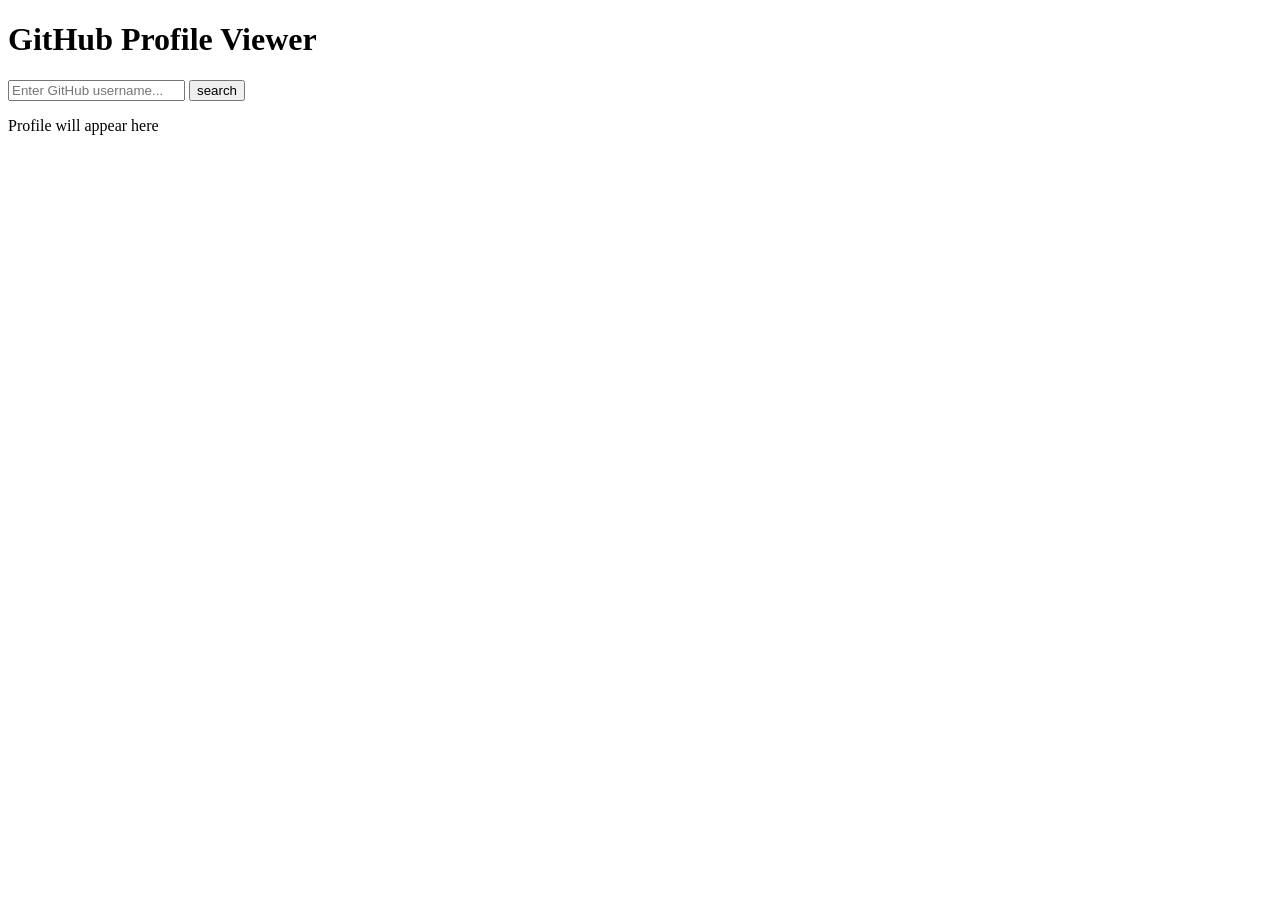
==== index.html @ 86eb736d "basic structure for HTML file" ====
<!DOCTYPE html>
<html lang="en">
<head>
    <meta charset="UTF-8">
    <meta name="viewport" content="width=device-width, initial-scale=1.0">
    <title>GitHub Profile Viewer</title>
    <!-- <script src="https://cdn.tailwindcss.com"></script>       -->
     <script src="./script.js"></script>
</head>
<body>
    <div>
        <h1 >GitHub Profile Viewer</h1>
    </div>
    <div>
        <input id ="userInput" type="text" placeholder="Enter GitHub username..."/>
        <button id="searchButton">search</button>
    </div>
    <div>
        <p>Profile will appear here</p>
    </div>
</body>
</html>
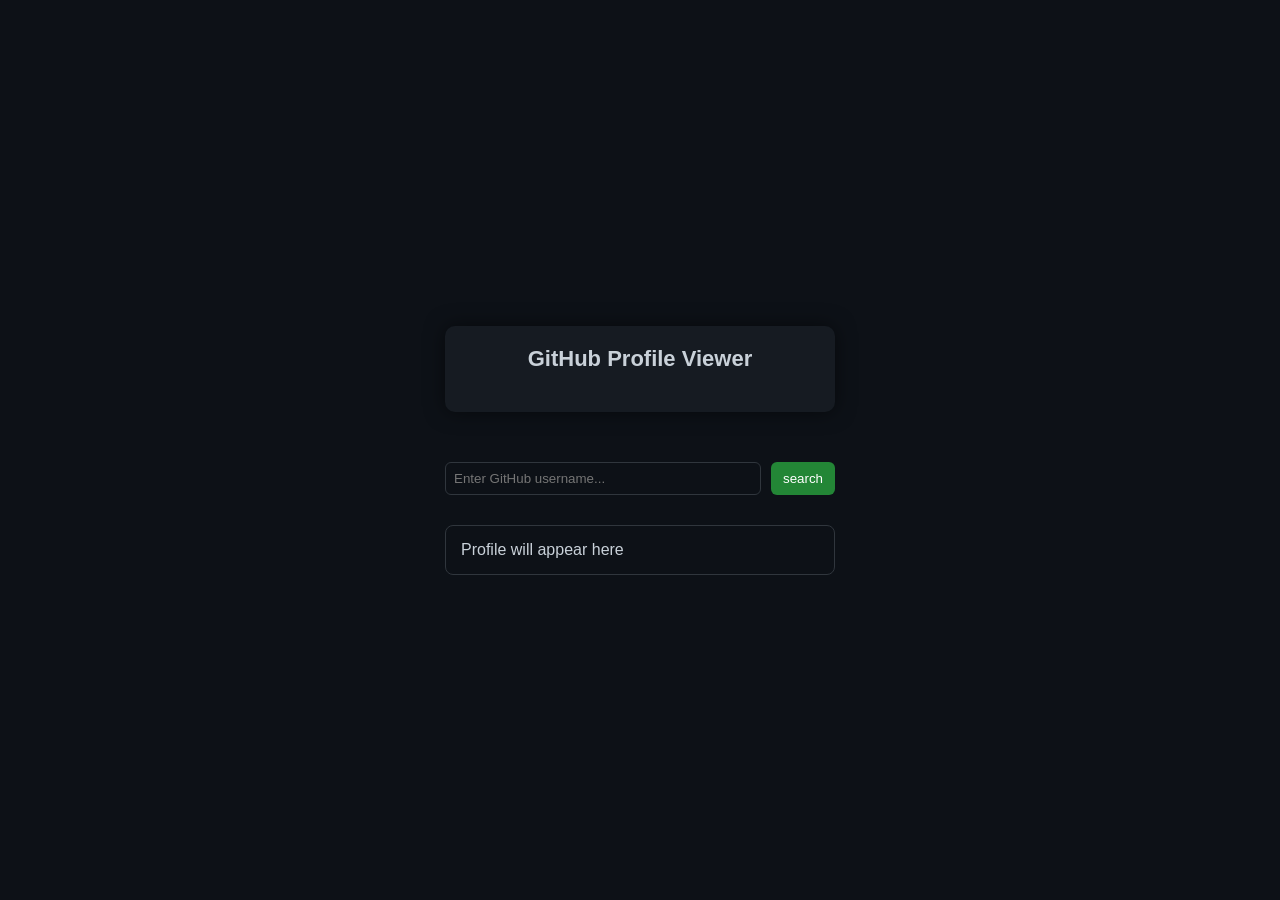
==== commit e14689cf: "added styling" ====
--- a/index.html
+++ b/index.html
@@ -1,22 +1,25 @@
 <!DOCTYPE html>
 <html lang="en">
-<head>
-    <meta charset="UTF-8">
-    <meta name="viewport" content="width=device-width, initial-scale=1.0">
-    <title>GitHub Profile Viewer</title>
-    <!-- <script src="https://cdn.tailwindcss.com"></script>       -->
-     <script src="./script.js"></script>
-</head>
-<body>
-    <div>
-        <h1 >GitHub Profile Viewer</h1>
+    <head>
+        <meta charset="UTF-8">
+        <meta name="viewport" content="width=device-width, initial-scale=1.0">
+        <title>GitHub Profile Viewer</title>
+        <!-- <script src="https://cdn.tailwindcss.com"></script>       -->
+         <link rel="stylesheet" href="./style.css">
+    </head>
+    <body>
+        <div>
+        <div class="titleContainer">
+            <h1 >GitHub Profile Viewer</h1>
+        </div>
+        <div class="searchBox">
+            <input id ="userInput" type="text" placeholder="Enter GitHub username..."/>
+            <button id="searchButton">search</button>
+        </div>
+        <div class="profileBox">
+            <p>Profile will appear here</p>
+        </div>
     </div>
-    <div>
-        <input id ="userInput" type="text" placeholder="Enter GitHub username..."/>
-        <button id="searchButton">search</button>
-    </div>
-    <div>
-        <p>Profile will appear here</p>
-    </div>
-</body>
+        <script src="./script.js"></script>
+    </body>
 </html>
--- a/style.css
+++ b/style.css
@@ -0,0 +1,66 @@
+*{
+    margin: 0;
+    padding: 0;
+}
+body {
+    background-color: #0d1117;
+    color: #c9d1d9;
+    font-family: Arial, sans-serif;
+    height: 100vh;
+    display: flex;
+    justify-content: center;
+    align-items: center;
+}
+.titleContainer {
+    width: 350px;
+    background-color: #161b22;
+    padding: 20px ;
+    border-radius: 10px;
+    box-shadow: 0 0 20px rgba(0,0,0,0.5);
+    text-align: center;
+
+    margin-bottom: 50px;
+}
+.titleContainer:hover {
+    box-shadow: 0 0 30px rgba(0,0,0,0.7);
+}
+h1 {
+    margin-bottom: 20px;
+    font-size: 22px;
+}
+.searchBox {
+    display: flex;
+    gap: 10px;
+    margin-bottom: 30px;
+}
+input {
+    flex: 1;
+    padding: 8px;
+    border-radius: 6px;
+    border: 1px solid #30363d;
+    background-color: #0d1117;
+    color: white;
+}
+input:focus {
+    outline: none;
+    border-color: #58a6ff;
+}
+button {
+    padding: 8px 12px;
+    border: none;
+    border-radius: 6px;
+    background-color: #238636;
+    color: white;
+    cursor: pointer;
+    transition: 0.2s;
+}
+button:hover {
+    background-color: #2ea043;
+}
+.profileBox {
+    background-color: #0d1117;
+    padding: 15px;
+    border-radius: 8px;
+    border: 1px solid #30363d;
+    margin-top: 10px;
+}
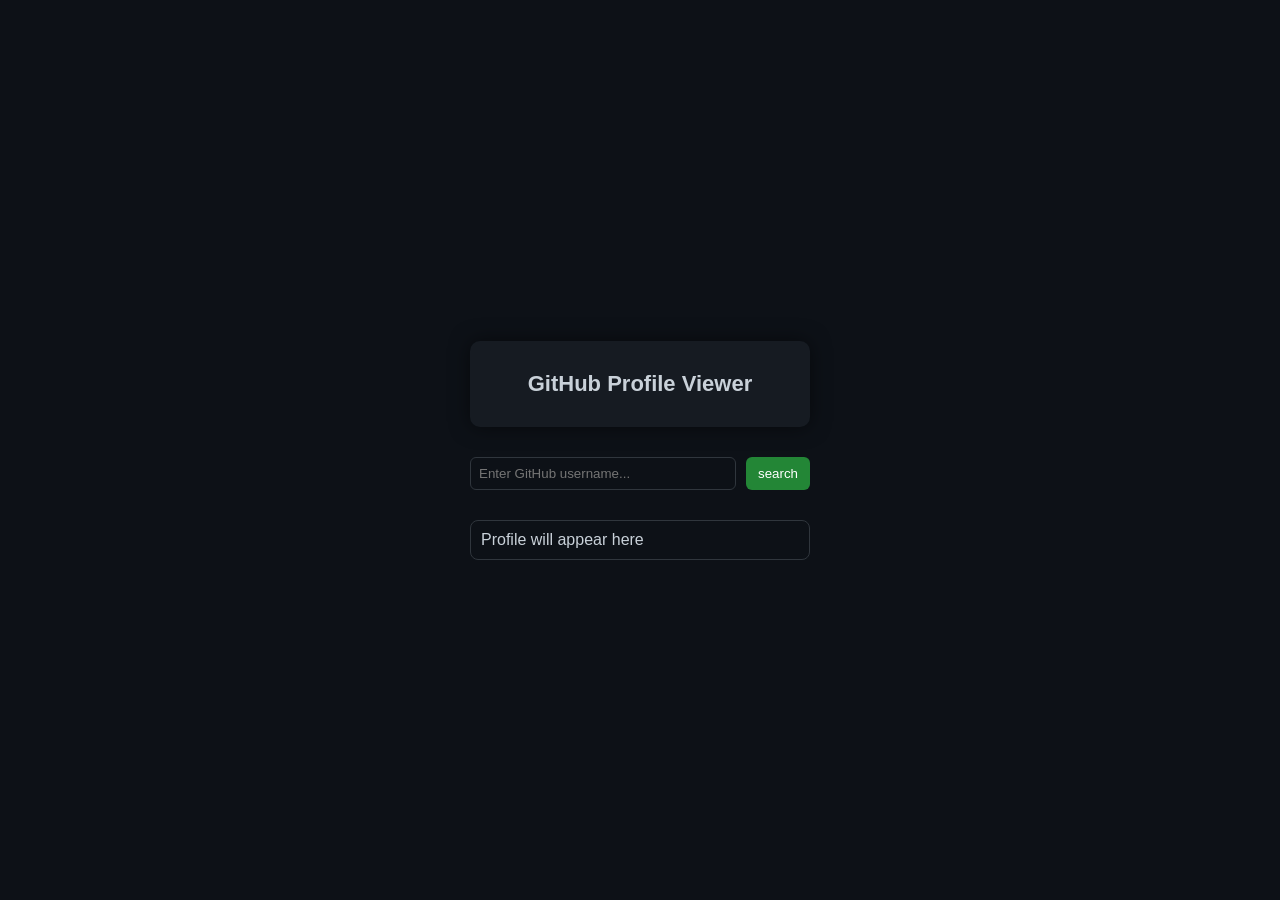
==== commit 8799cfa6: "displayed fetched details under profile section" ====
--- a/index.html
+++ b/index.html
@@ -16,7 +16,7 @@
             <input id ="userInput" type="text" placeholder="Enter GitHub username..."/>
             <button id="searchButton">search</button>
         </div>
-        <div class="profileBox">
+        <div id="profileBox" class="profileBox">
             <p>Profile will appear here</p>
         </div>
     </div>
--- a/style.css
+++ b/style.css
@@ -12,20 +12,20 @@
     align-items: center;
 }
 .titleContainer {
-    width: 350px;
+    width: 320px;
     background-color: #161b22;
-    padding: 20px ;
+    padding: 10px ;
     border-radius: 10px;
     box-shadow: 0 0 20px rgba(0,0,0,0.5);
     text-align: center;
-
-    margin-bottom: 50px;
+    margin-bottom: 30px;
 }
 .titleContainer:hover {
     box-shadow: 0 0 30px rgba(0,0,0,0.7);
 }
 h1 {
     margin-bottom: 20px;
+    margin-top: 20px;
     font-size: 22px;
 }
 .searchBox {
@@ -58,9 +58,30 @@
     background-color: #2ea043;
 }
 .profileBox {
+    /* width: 320px; */
+    /* height: 200px; */
     background-color: #0d1117;
-    padding: 15px;
     border-radius: 8px;
     border: 1px solid #30363d;
     margin-top: 10px;
+    padding: 10px;
+    /* display: flex;
+    justify-content: center;
+    align-items: center; */
+}
+.avatar {
+    width: 80px;
+    height: 80px;
+    border-radius: 50%;
+    margin-bottom: 10px;
+}
+
+.stats {
+    display: flex;
+    justify-content: space-around;
+    margin-top: 15px;
+}
+
+.stats div {
+    text-align: center;
 }
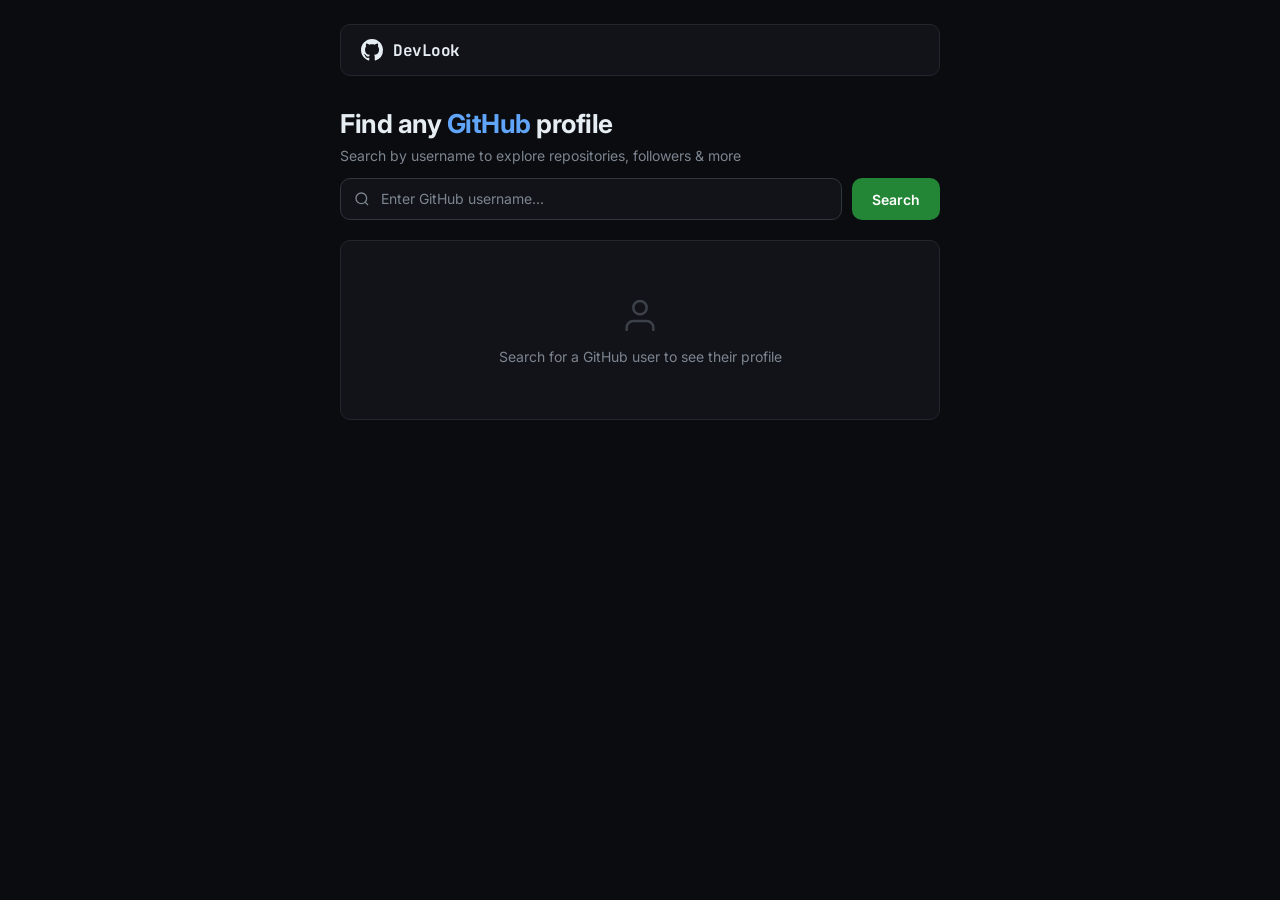
==== commit 9ae93761: "enhanced UI and new follower list page" ====
--- a/index.html
+++ b/index.html
@@ -1,25 +1,50 @@
 <!DOCTYPE html>
 <html lang="en">
-    <head>
-        <meta charset="UTF-8">
-        <meta name="viewport" content="width=device-width, initial-scale=1.0">
-        <title>GitHub Profile Viewer</title>
-        <!-- <script src="https://cdn.tailwindcss.com"></script>       -->
-         <link rel="stylesheet" href="./style.css">
-    </head>
-    <body>
-        <div>
-        <div class="titleContainer">
-            <h1 >GitHub Profile Viewer</h1>
-        </div>
-        <div class="searchBox">
-            <input id ="userInput" type="text" placeholder="Enter GitHub username..."/>
-            <button id="searchButton">search</button>
-        </div>
-        <div id="profileBox" class="profileBox">
-            <p>Profile will appear here</p>
-        </div>
+<head>
+    <meta charset="UTF-8">
+    <meta name="viewport" content="width=device-width, initial-scale=1.0">
+    <title>GitHub Profile Viewer</title>
+    <link rel="stylesheet" href="./style.css">
+    <link rel="icon" href="https://github.githubassets.com/favicons/favicon.png" type="image/png">
+    <link href="https://fonts.googleapis.com/css2?family=JetBrains+Mono:wght@400;600;700&family=Inter:wght@300;400;500;600&display=swap" rel="stylesheet">
+</head>
+<body>
+    <div class="main-container">
+        <header class="header">
+            <div class="logo">
+                <svg class="octocat" viewBox="0 0 24 24" fill="currentColor">
+                    <path d="M12 0C5.37 0 0 5.37 0 12c0 5.31 3.435 9.795 8.205 11.385.6.105.825-.255.825-.57 0-.285-.015-1.23-.015-2.235-3.015.555-3.795-.735-4.035-1.41-.135-.345-.72-1.41-1.23-1.695-.42-.225-1.02-.78-.015-.795.945-.015 1.62.87 1.845 1.23 1.08 1.815 2.805 1.305 3.495.99.105-.78.42-1.305.765-1.605-2.67-.3-5.46-1.335-5.46-5.925 0-1.305.465-2.385 1.23-3.225-.12-.3-.54-1.53.12-3.18 0 0 1.005-.315 3.3 1.23.96-.27 1.98-.405 3-.405s2.04.135 3 .405c2.295-1.56 3.3-1.23 3.3-1.23.66 1.65.24 2.88.12 3.18.765.84 1.23 1.905 1.23 3.225 0 4.605-2.805 5.625-5.475 5.925.435.375.81 1.095.81 2.22 0 1.605-.015 2.895-.015 3.3 0 .315.225.69.825.57A12.02 12.02 0 0 0 24 12c0-6.63-5.37-12-12-12z"/>
+                </svg>
+                <span class="logo-text">DevLook</span>
+            </div>
+        </header>
+
+        <main class="main">
+            <div class="search-section">
+                <h1 class="title">Find any <span class="accent">GitHub</span> profile</h1>
+                <p class="subtitle">Search by username to explore repositories, followers & more</p>
+                <div class="search-box">
+                    <div class="input-wrapper">
+                        <svg class="search-icon" viewBox="0 0 24 24" fill="none" stroke="currentColor" stroke-width="2">
+                            <circle cx="11" cy="11" r="8"/><path d="m21 21-4.35-4.35"/>
+                        </svg>
+                        <input id="userInput" type="text" placeholder="Enter GitHub username..."/>
+                    </div>
+                    <button id="searchButton">Search</button>
+                </div>
+            </div>
+
+            <div id="profileBox" class="profileBox empty">
+                <div class="empty-state">
+                    <svg viewBox="0 0 24 24" fill="none" stroke="currentColor" stroke-width="1.5">
+                        <path d="M20 21v-2a4 4 0 0 0-4-4H8a4 4 0 0 0-4 4v2"/><circle cx="12" cy="7" r="4"/>
+                    </svg>
+                    <p>Search for a GitHub user to see their profile</p>
+                </div>
+            </div>
+        </main>
     </div>
-        <script src="./script.js"></script>
-    </body>
-</html>+
+    <script src="./script.js"></script>
+</body>
+</html>
--- a/style.css
+++ b/style.css
@@ -1,87 +1,287 @@
-*{
+*, *::before, *::after {
     margin: 0;
     padding: 0;
-}
+    box-sizing: border-box;
+}
+
+:root {
+    --bg:        #0a0c10;
+    --surface:   #111318;
+    --surface2:  #1a1d24;
+    --border:    #21262d;
+    --border2:   #30363d;
+    --text:      #e6edf3;
+    --muted:     #7d8590;
+    --accent:    #3b82f6;
+    --accent2:   #60a5fa;
+    --green:     #238636;
+    --green2:    #2ea043;
+    --radius:    10px;
+    --font-mono: 'JetBrains Mono', monospace;
+    --font-sans: 'Inter', sans-serif;
+}
+
 body {
-    background-color: #0d1117;
-    color: #c9d1d9;
-    font-family: Arial, sans-serif;
-    height: 100vh;
+    background-color: var(--bg);
+    color: var(--text);
+    font-family: var(--font-sans);
+    min-height: 100vh;
     display: flex;
     justify-content: center;
-    align-items: center;
-}
-.titleContainer {
-    width: 320px;
-    background-color: #161b22;
-    padding: 10px ;
-    border-radius: 10px;
-    box-shadow: 0 0 20px rgba(0,0,0,0.5);
-    text-align: center;
-    margin-bottom: 30px;
-}
-.titleContainer:hover {
-    box-shadow: 0 0 30px rgba(0,0,0,0.7);
-}
-h1 {
-    margin-bottom: 20px;
-    margin-top: 20px;
-    font-size: 22px;
-}
-.searchBox {
-    display: flex;
+    padding: 24px 16px;
+}
+
+.main-container {
+    width: 100%;
+    max-width: 600px;
+    display: flex;
+    flex-direction: column;
+    gap: 32px;
+}
+
+.header {
+    display: flex;
+    align-items: center;
+    padding: 14px 20px;
+    background: var(--surface);
+    border: 1px solid var(--border);
+    border-radius: var(--radius);
+}
+
+.logo {
+    display: flex;
+    align-items: center;
     gap: 10px;
-    margin-bottom: 30px;
-}
+}
+
+.octocat {
+    width: 22px;
+    height: 22px;
+    color: var(--text);
+}
+
+.logo-text {
+    font-family: var(--font-mono);
+    font-size: 16px;
+    font-weight: 700;
+    letter-spacing: -0.5px;
+    color: var(--text);
+}
+
+.main {
+    display: flex;
+    flex-direction: column;
+    gap: 20px;
+}
+
+.search-section {
+    display: flex;
+    flex-direction: column;
+    gap: 8px;
+}
+
+.title {
+    font-size: 26px;
+    font-weight: 700;
+    letter-spacing: -0.5px;
+    line-height: 1.2;
+}
+
+.accent {
+    color: var(--accent2);
+}
+
+.subtitle {
+    font-size: 14px;
+    color: var(--muted);
+    font-weight: 400;
+    margin-bottom: 6px;
+}
+
+.search-box {
+    display: flex;
+    gap: 10px;
+}
+
+.input-wrapper {
+    flex: 1;
+    position: relative;
+    display: flex;
+    align-items: center;
+}
+
+.search-icon {
+    position: absolute;
+    left: 14px;
+    width: 16px;
+    height: 16px;
+    color: var(--muted);
+    pointer-events: none;
+    flex-shrink: 0;
+}
+
 input {
-    flex: 1;
-    padding: 8px;
-    border-radius: 6px;
-    border: 1px solid #30363d;
-    background-color: #0d1117;
-    color: white;
-}
+    width: 100%;
+    padding: 11px 14px 11px 40px;
+    background: var(--surface);
+    border: 1px solid var(--border2);
+    border-radius: var(--radius);
+    color: var(--text);
+    font-family: var(--font-mono);
+    font-size: 14px;
+    transition: border-color 0.2s;
+}
+
+input::placeholder {
+    color: var(--muted);
+    font-family: var(--font-sans);
+}
+
 input:focus {
     outline: none;
-    border-color: #58a6ff;
-}
+    border-color: var(--accent);
+    box-shadow: 0 0 0 3px rgba(59, 130, 246, 0.1);
+}
+
 button {
-    padding: 8px 12px;
+    padding: 11px 20px;
+    background: var(--green);
+    color: #fff;
     border: none;
-    border-radius: 6px;
-    background-color: #238636;
-    color: white;
+    border-radius: var(--radius);
+    font-family: var(--font-sans);
+    font-size: 14px;
+    font-weight: 600;
     cursor: pointer;
-    transition: 0.2s;
-}
-button:hover {
-    background-color: #2ea043;
-}
+    transition: background 0.2s, transform 0.1s;
+    white-space: nowrap;
+}
+
+button:hover { background: var(--green2); }
+button:active { transform: scale(0.98); }
+
 .profileBox {
-    /* width: 320px; */
-    /* height: 200px; */
-    background-color: #0d1117;
-    border-radius: 8px;
-    border: 1px solid #30363d;
-    margin-top: 10px;
-    padding: 10px;
-    /* display: flex;
+    background: var(--surface);
+    border: 1px solid var(--border);
+    border-radius: var(--radius);
+    padding: 28px;
+    transition: border-color 0.2s;
+}
+
+.profileBox.empty {
+    display: flex;
+    align-items: center;
     justify-content: center;
-    align-items: center; */
-}
+    min-height: 180px;
+}
+
+.empty-state {
+    display: flex;
+    flex-direction: column;
+    align-items: center;
+    gap: 12px;
+    color: var(--muted);
+}
+
+.empty-state svg {
+    width: 40px;
+    height: 40px;
+    opacity: 0.4;
+}
+
+.empty-state p {
+    font-size: 14px;
+}
+
+.profile-header {
+    display: flex;
+    align-items: flex-start;
+    gap: 20px;
+    margin-bottom: 20px;
+}
+
 .avatar {
-    width: 80px;
-    height: 80px;
+    width: 72px;
+    height: 72px;
     border-radius: 50%;
-    margin-bottom: 10px;
+    border: 2px solid var(--border2);
+    flex-shrink: 0;
+}
+
+.profile-info h2 {
+    font-size: 20px;
+    font-weight: 700;
+    letter-spacing: -0.3px;
+    margin-bottom: 2px;
+}
+
+.profile-username {
+    font-family: var(--font-mono);
+    font-size: 13px;
+    color: var(--muted);
+    margin-bottom: 6px;
+}
+
+.profile-bio {
+    font-size: 13px;
+    color: var(--muted);
+    line-height: 1.5;
 }
 
 .stats {
     display: flex;
-    justify-content: space-around;
-    margin-top: 15px;
-}
-
-.stats div {
-    text-align: center;
-}+    gap: 10px;
+    margin-top: 16px;
+}
+
+.stats > div {
+    flex: 1;
+}
+
+.profile-stats {
+    width: 100%;
+    background: var(--surface2);
+    border: 1px solid var(--border);
+    border-radius: var(--radius);
+    padding: 14px 10px;
+    display: flex;
+    flex-direction: column;
+    align-items: center;
+    gap: 4px;
+    cursor: pointer;
+    transition: background 0.15s, border-color 0.15s, transform 0.15s;
+    color: var(--text);
+}
+
+.profile-stats:hover {
+    background: #22272e;
+    border-color: var(--accent);
+    transform: translateY(-2px);
+}
+
+.profile-stats strong {
+    font-family: var(--font-mono);
+    font-size: 18px;
+    font-weight: 700;
+    color: var(--accent2);
+}
+
+.profile-stats p {
+    font-size: 11px;
+    color: var(--muted);
+    text-transform: uppercase;
+    letter-spacing: 0.5px;
+}
+
+.loading-text {
+    color: var(--muted);
+    font-size: 14px;
+}
+
+/* ─── Responsive ─── */
+@media (max-width: 480px) {
+    .main-container { max-width: 100%; }
+    .title { font-size: 22px; }
+    .search-box { flex-direction: column; }
+    button { width: 100%; }
+}
